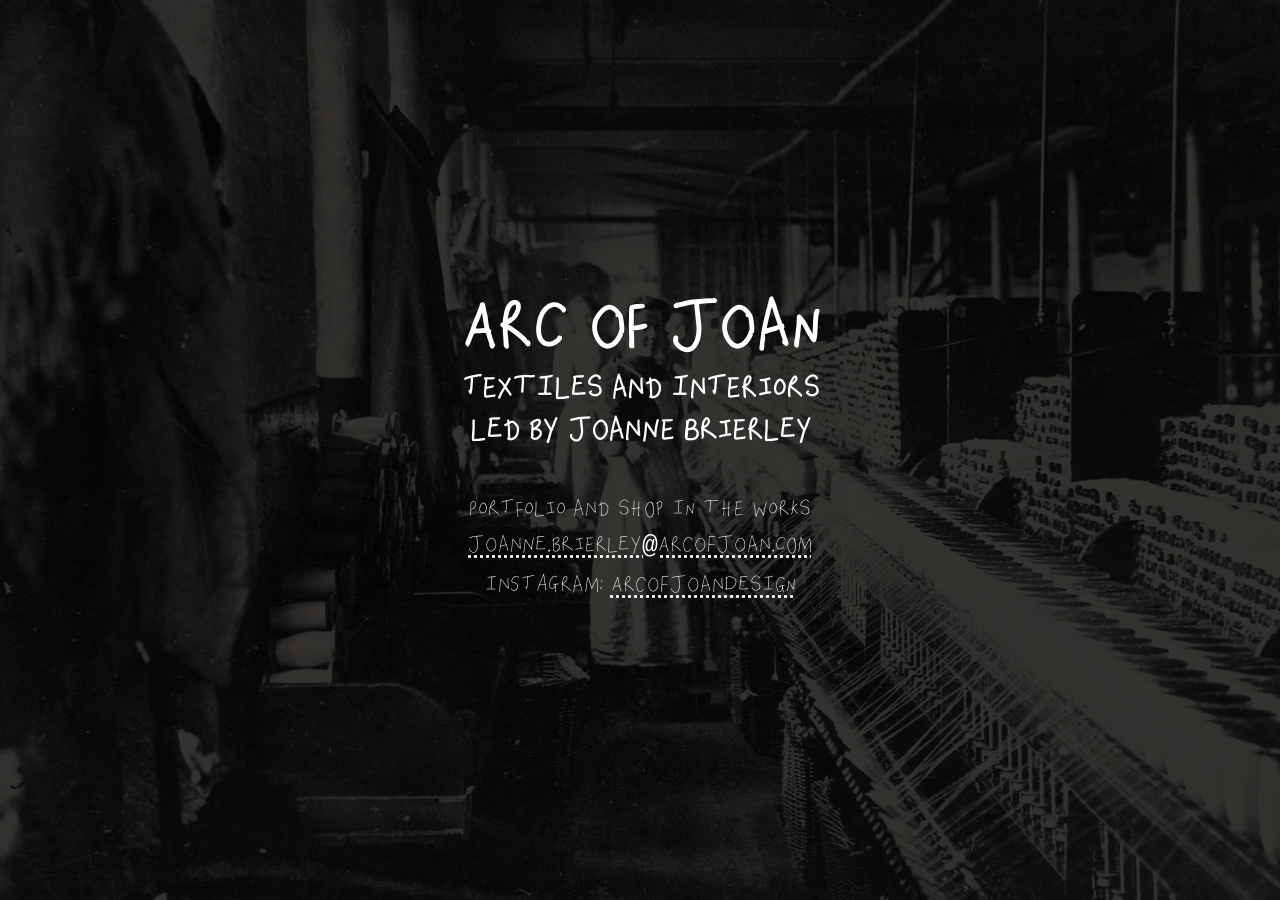
==== index.html @ f88e286a "vh css bug" ====
<!doctype html>
<html lang="en" class="height-100">
  <head>
    <meta charset="UTF-8" />
    <meta name="viewport" content="width=device-width, initial-scale=1.0" />
    <title>Welcome | Arc of Joan</title>
    <meta name="author" content="Joanne Brierley" />
    <meta name="description" content="Textiles and Interiors. Led by Joanne Brierley. Portfolio and shop in the works." />
    <meta name="keywords" content="textiles, interiors, joanne brierley, portfolio, shop, arc of joan" />
    <link rel="stylesheet" href="styles.css" />

    <!-- Classic favicon (IE + legacy browsers) -->
    <link rel="icon" href="./assets/favicon.ico" sizes="any" />

    <!-- Standard PNG favicons -->
    <link rel="icon" type="image/png" sizes="16x16" href="./assets/favicon-16x16.png" />
    <link rel="icon" type="image/png" sizes="32x32" href="./assets/favicon-32x32.png" />
    <link rel="icon" type="image/png" sizes="48x48" href="./assets/favicon-48x48.png" />
    <link rel="icon" type="image/png" sizes="96x96" href="./assets/favicon-96x96.png" />

    <!-- Apple Touch Icon (iOS home screen) -->
    <link rel="apple-touch-icon" sizes="180x180" href="./assets/favicon-180x180.png" />

    <!-- Android / Chrome -->
    <link rel="icon" type="image/png" sizes="192x192" href="./assets/favicon-192x192.png" />
    <link rel="icon" type="image/png" sizes="512x512" href="./assets/favicon-512x512.png" />

    <!-- Theme colour (browser UI chrome on mobile) -->
    <meta name="theme-color" content="#000000" />
  </head>
  <body class="height-100">
    <main class="height-100">
      <div class="hero">
        <div class="headline">
          <h1 class="title">Arc of Joan</h1>
          <h2 class="industry">Textiles and Interiors</h2>
          <h2 class="owner">Led by Joanne Brierley</h2>
        </div>
        <div class="details">
          <p class="message">Portfolio and shop in the works</p>
          <p class="email">
            <a target="_blank" href="mailto:Joanne.Brierley@ArcOfJoan.Com">Joanne.Brierley@ArcOfJoan.Com</a>
          </p>
          <p class="social">
            Instagram:
            <a target="_blank" href="https://www.instagram.com/arcofjoandesign">ArcOfJoanDesign</a>
          </p>
        </div>
      </div>
    </main>
  </body>
</html>
---- styles.css ----
:root {
  --color-font: white;
  --color-bg: black;
  --color-main: rgba(0, 0, 0, 0.8);
  --font-size-body-sm: 120%;
  --font-size-body-md: 150%;
  --font-family: 'Handwriting', 'Courier New', Courier, monospace;
  --image-bg-sm: url('./assets/mill_520x768.webp');
  --image-bg-md: url('./assets/mill_1024x800.webp');
  --image-bg-lg: url('./assets/mill_1500x1200.webp');
  --padding-hero: 1rem;
}

@font-face {
  font-family: 'Handwriting';
  src: url('./assets/handwriting.otf') format('opentype');
}

html {
  box-sizing: border-box;
}

*,
*:before,
*:after {
  box-sizing: inherit;
}

.height-100 {
  height: 100vh;
  height: 100dvh;
}

body {
  background-image: var(--image-bg-sm);
  -webkit-font-smoothing: antialiased;
  -moz-osx-font-smoothing: grayscale;
  background-color: var(--color-bg);
  font-size: var(--font-size-body-sm);
  line-height: var(--line-height);
  font-family: var(--font-family);
  background-repeat: no-repeat;
  background-position: center;
  color: var(--color-font);
  background-size: cover;
  margin: 0;
}

@media only screen and (min-width: 768px) {
  body {
    background-image: var(--image-bg-md);
    font-size: var(--font-size-body-md);
  }
}

@media only screen and (min-width: 1200px) {
  body {
    background-image: var(--image-bg-lg);
  }
}

main {
  background-color: var(--color-main);
  justify-content: center;
  align-items: center;
  display: grid;
}

.hero {
  padding: var(--padding-hero);
  text-transform: uppercase;
  text-align: center;
}

.hero .title {
  margin-bottom: 0.1em;
  font-size: 3.2em;
  margin-top: 0;
}

.hero .industry {
  margin-bottom: 0.2em;
  margin-top: 0;
}

.hero .owner {
  margin-bottom: 0;
  margin-top: 0;
}

.hero .headline {
  margin-bottom: 2em;
}

.hero p {
  margin-bottom: 0.4em;
  font-size: 1.1em;
  margin-top: 0;
}

.hero a {
  text-decoration: underline dotted;
  color: inherit;
}

.hero a:hover,
.hero a:focus-visible {
  background-color: white;
  outline-color: white;
  outline-style: solid;
  outline-width: 0.2em;
  outline-offset: 0;
  color: black;
}
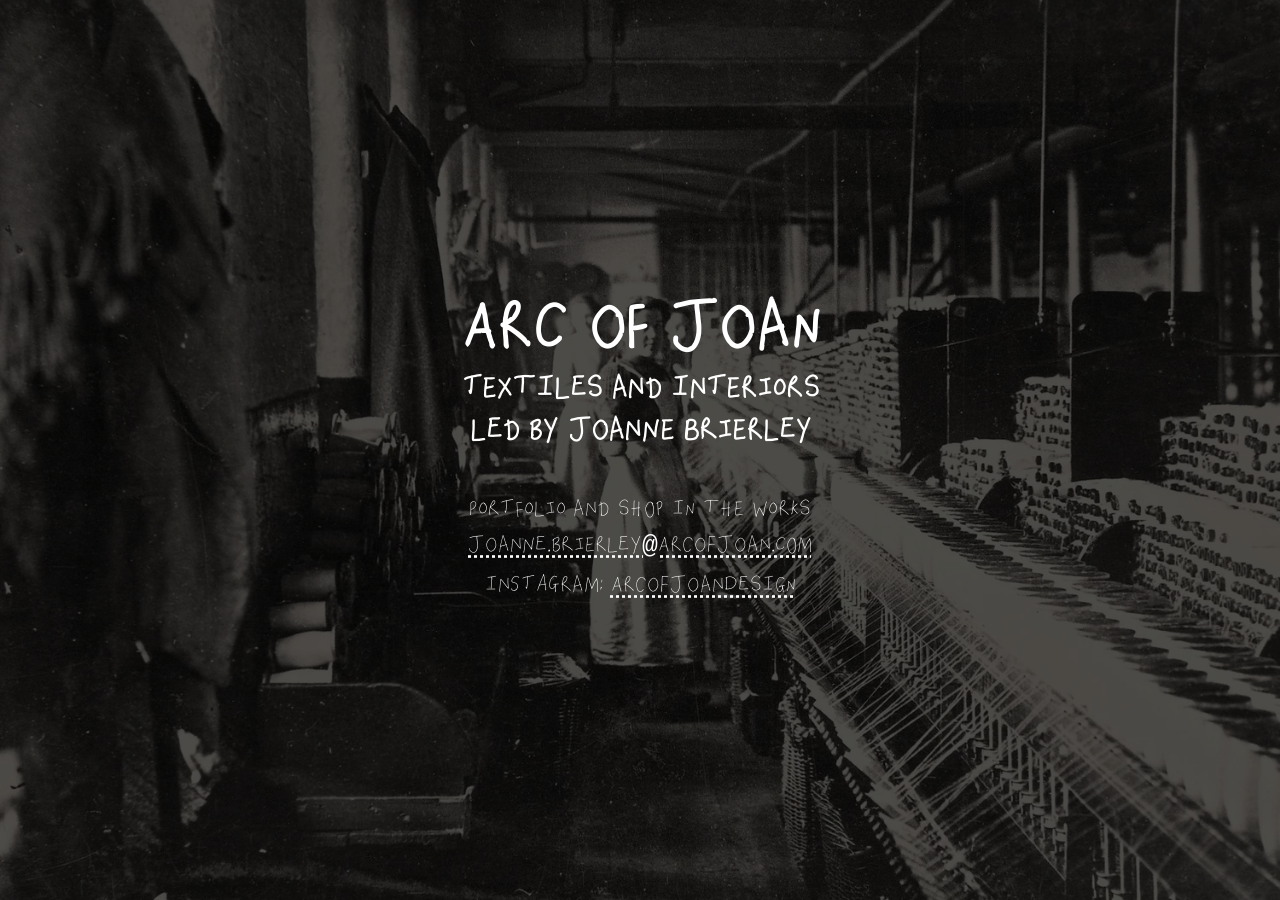
==== commit 51f4bafc: "whatsapp tweaks" ====
--- a/index.html
+++ b/index.html
@@ -27,8 +27,21 @@
 
     <!-- Theme colour (browser UI chrome on mobile) -->
     <meta name="theme-color" content="#000000" />
+
+    <!-- Open Graph / WhatsApp / Facebook -->
+    <meta property="og:title" content="Arc of Joan" />
+    <meta property="og:description" content="Textiles and Interiors. Led by Joanne Brierley. Portfolio and shop in the works." />
+    <meta property="og:image" content="https://arcofjoan.netlify.app/og-image.jpg" />
+    <meta property="og:url" content="https://arcofjoan.netlify.app/" />
+    <meta property="og:type" content="website" />
+
+    <!-- Optional: Twitter/X cards -->
+    <meta name="twitter:card" content="summary_large_image" />
+    <meta name="twitter:title" content="Arc of Joan" />
+    <meta name="twitter:description" content="Textiles and Interiors. Led by Joanne Brierley. Portfolio and shop in the works." />
+    <meta name="twitter:image" content="https://arcofjoan.netlify.app/og-image.jpg" />
   </head>
-  <body class="height-100">
+  <body class="height-100 bg-img-mill">
     <main class="height-100">
       <div class="hero">
         <div class="headline">
--- a/styles.css
+++ b/styles.css
@@ -1,13 +1,16 @@
 :root {
+  --bg-color-body: black;
+  --bg-color-main: rgba(0, 0, 0, 0.7);
+  --bg-img-fabric-sm: url('./assets/fabric_520x768.webp');
+  --bg-img-fabric-md: url('./assets/fabric_1024x800.webp');
+  --bg-img-fabric-lg: url('./assets/fabric_1500x1200.webp');
+  --bg-img-mill-sm: url('./assets/mill_520x768.webp');
+  --bg-img-mill-md: url('./assets/mill_1024x800.webp');
+  --bg-img-mill-lg: url('./assets/mill_1500x1200.webp');
   --color-font: white;
-  --color-bg: black;
-  --color-main: rgba(0, 0, 0, 0.8);
   --font-size-body-sm: 120%;
   --font-size-body-md: 150%;
   --font-family: 'Handwriting', 'Courier New', Courier, monospace;
-  --image-bg-sm: url('./assets/mill_520x768.webp');
-  --image-bg-md: url('./assets/mill_1024x800.webp');
-  --image-bg-lg: url('./assets/mill_1500x1200.webp');
   --padding-hero: 1rem;
 }
 
@@ -32,10 +35,9 @@
 }
 
 body {
-  background-image: var(--image-bg-sm);
   -webkit-font-smoothing: antialiased;
   -moz-osx-font-smoothing: grayscale;
-  background-color: var(--color-bg);
+  background-color: var(--bg-color-body);
   font-size: var(--font-size-body-sm);
   line-height: var(--line-height);
   font-family: var(--font-family);
@@ -48,19 +50,44 @@
 
 @media only screen and (min-width: 768px) {
   body {
-    background-image: var(--image-bg-md);
     font-size: var(--font-size-body-md);
   }
 }
 
+.bg-img-fabric {
+  background-image: var(--bg-img-fabric-sm);
+}
+
+@media only screen and (min-width: 768px) {
+  .bg-img-fabric {
+    background-image: var(--bg-img-fabric-md);
+  }
+}
+
 @media only screen and (min-width: 1200px) {
-  body {
-    background-image: var(--image-bg-lg);
+  .bg-img-fabric {
+    background-image: var(--bg-img-fabric-lg);
+  }
+}
+
+.bg-img-mill {
+  background-image: var(--bg-img-mill-sm);
+}
+
+@media only screen and (min-width: 768px) {
+  .bg-img-mill {
+    background-image: var(--bg-img-mill-md);
+  }
+}
+
+@media only screen and (min-width: 1200px) {
+  .bg-img-mill {
+    background-image: var(--bg-img-mill-lg);
   }
 }
 
 main {
-  background-color: var(--color-main);
+  background-color: var(--bg-color-main);
   justify-content: center;
   align-items: center;
   display: grid;
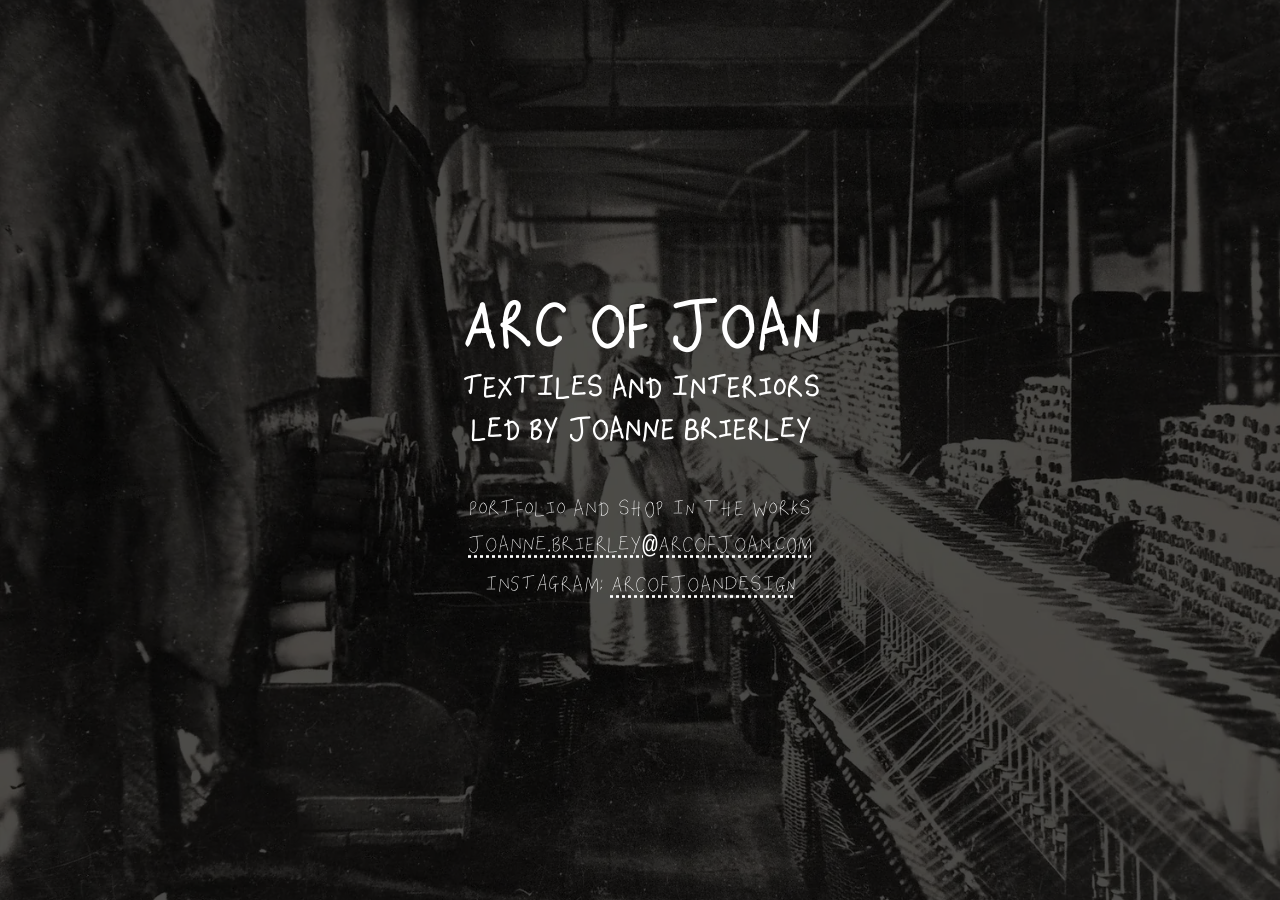
==== commit 84991877: "v2 updates" ====
--- a/index.html
+++ b/index.html
@@ -31,7 +31,7 @@
     <!-- Open Graph / WhatsApp / Facebook -->
     <meta property="og:title" content="Arc of Joan" />
     <meta property="og:description" content="Textiles and Interiors. Led by Joanne Brierley. Portfolio and shop in the works." />
-    <meta property="og:image" content="https://arcofjoan.netlify.app/og-image.jpg" />
+    <meta property="og:image" content="https://arcofjoan.netlify.app/assets/og-image.jpg" />
     <meta property="og:url" content="https://arcofjoan.netlify.app/" />
     <meta property="og:type" content="website" />
 
@@ -39,10 +39,10 @@
     <meta name="twitter:card" content="summary_large_image" />
     <meta name="twitter:title" content="Arc of Joan" />
     <meta name="twitter:description" content="Textiles and Interiors. Led by Joanne Brierley. Portfolio and shop in the works." />
-    <meta name="twitter:image" content="https://arcofjoan.netlify.app/og-image.jpg" />
+    <meta name="twitter:image" content="https://arcofjoan.netlify.app/assets/og-image.jpg" />
   </head>
   <body class="height-100 bg-img-mill">
-    <main class="height-100">
+    <main class="height-100 bg-black-0-7">
       <div class="hero">
         <div class="headline">
           <h1 class="title">Arc of Joan</h1>
--- a/styles.css
+++ b/styles.css
@@ -1,97 +1,7 @@
-:root {
-  --bg-color-body: black;
-  --bg-color-main: rgba(0, 0, 0, 0.7);
-  --bg-img-fabric-sm: url('./assets/fabric_520x768.webp');
-  --bg-img-fabric-md: url('./assets/fabric_1024x800.webp');
-  --bg-img-fabric-lg: url('./assets/fabric_1500x1200.webp');
-  --bg-img-mill-sm: url('./assets/mill_520x768.webp');
-  --bg-img-mill-md: url('./assets/mill_1024x800.webp');
-  --bg-img-mill-lg: url('./assets/mill_1500x1200.webp');
-  --color-font: white;
-  --font-size-body-sm: 120%;
-  --font-size-body-md: 150%;
-  --font-family: 'Handwriting', 'Courier New', Courier, monospace;
-  --padding-hero: 1rem;
-}
-
-@font-face {
-  font-family: 'Handwriting';
-  src: url('./assets/handwriting.otf') format('opentype');
-}
-
-html {
-  box-sizing: border-box;
-}
-
-*,
-*:before,
-*:after {
-  box-sizing: inherit;
-}
-
-.height-100 {
-  height: 100vh;
-  height: 100dvh;
-}
-
-body {
-  -webkit-font-smoothing: antialiased;
-  -moz-osx-font-smoothing: grayscale;
-  background-color: var(--bg-color-body);
-  font-size: var(--font-size-body-sm);
-  line-height: var(--line-height);
-  font-family: var(--font-family);
-  background-repeat: no-repeat;
-  background-position: center;
-  color: var(--color-font);
-  background-size: cover;
-  margin: 0;
-}
-
-@media only screen and (min-width: 768px) {
-  body {
-    font-size: var(--font-size-body-md);
-  }
-}
-
-.bg-img-fabric {
-  background-image: var(--bg-img-fabric-sm);
-}
-
-@media only screen and (min-width: 768px) {
-  .bg-img-fabric {
-    background-image: var(--bg-img-fabric-md);
-  }
-}
-
-@media only screen and (min-width: 1200px) {
-  .bg-img-fabric {
-    background-image: var(--bg-img-fabric-lg);
-  }
-}
-
-.bg-img-mill {
-  background-image: var(--bg-img-mill-sm);
-}
-
-@media only screen and (min-width: 768px) {
-  .bg-img-mill {
-    background-image: var(--bg-img-mill-md);
-  }
-}
-
-@media only screen and (min-width: 1200px) {
-  .bg-img-mill {
-    background-image: var(--bg-img-mill-lg);
-  }
-}
-
-main {
-  background-color: var(--bg-color-main);
-  justify-content: center;
-  align-items: center;
-  display: grid;
-}
+@import 'styles/atomic.css';
+@import 'styles/base.css';
+@import 'styles/fonts.css';
+@import 'styles/variables.css';
 
 .hero {
   padding: var(--padding-hero);
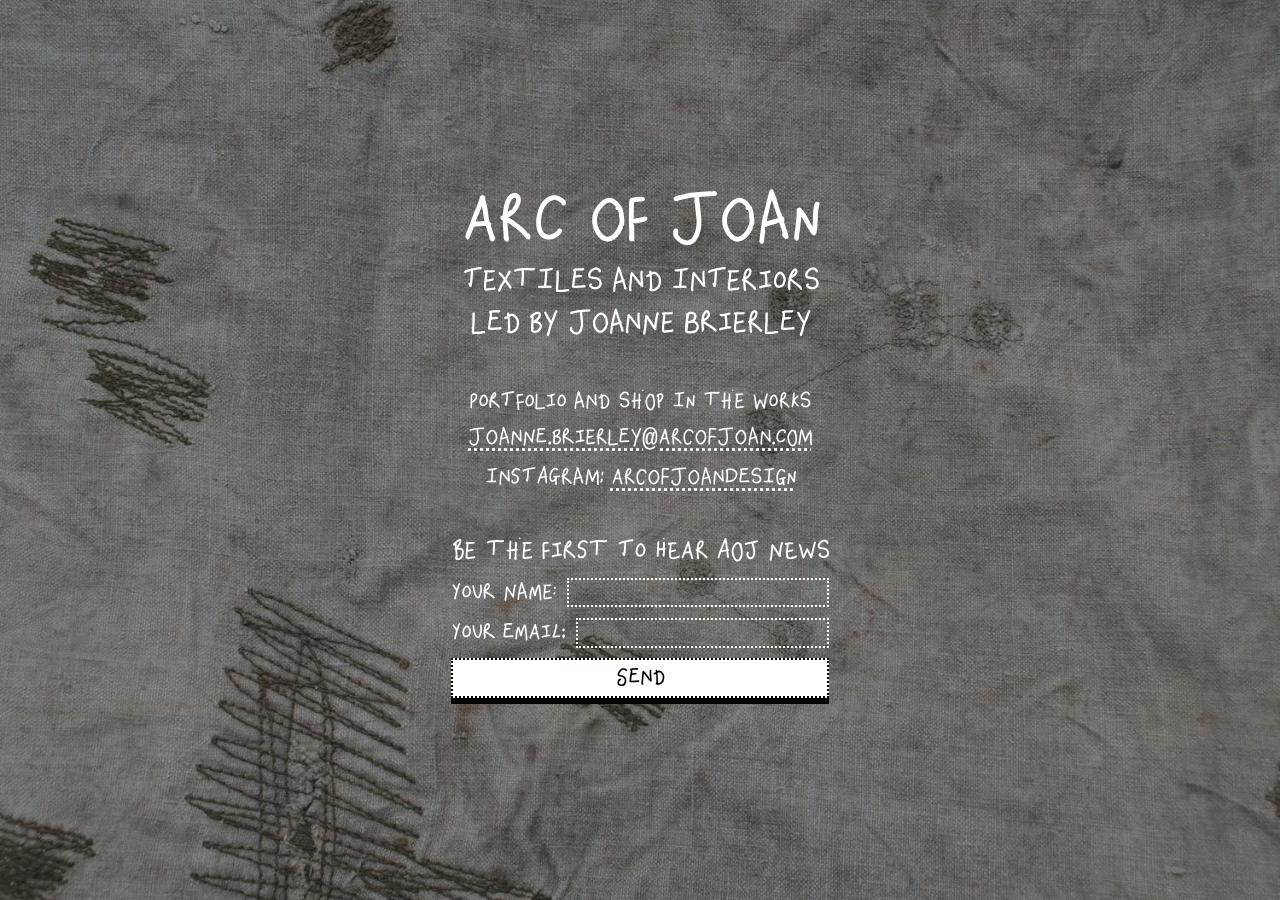
==== commit f7373362: "form test" ====
--- a/index.html
+++ b/index.html
@@ -27,22 +27,9 @@
 
     <!-- Theme colour (browser UI chrome on mobile) -->
     <meta name="theme-color" content="#000000" />
-
-    <!-- Open Graph / WhatsApp / Facebook -->
-    <meta property="og:title" content="Arc of Joan" />
-    <meta property="og:description" content="Textiles and Interiors. Led by Joanne Brierley. Portfolio and shop in the works." />
-    <meta property="og:image" content="https://arcofjoan.netlify.app/assets/og-image.jpg" />
-    <meta property="og:url" content="https://arcofjoan.netlify.app/" />
-    <meta property="og:type" content="website" />
-
-    <!-- Optional: Twitter/X cards -->
-    <meta name="twitter:card" content="summary_large_image" />
-    <meta name="twitter:title" content="Arc of Joan" />
-    <meta name="twitter:description" content="Textiles and Interiors. Led by Joanne Brierley. Portfolio and shop in the works." />
-    <meta name="twitter:image" content="https://arcofjoan.netlify.app/assets/og-image.jpg" />
   </head>
-  <body class="height-100 bg-img-mill">
-    <main class="height-100 bg-black-0-7">
+  <body class="height-100 bg-img-tarp1">
+    <main class="height-100 bg-black-0-4">
       <div class="hero">
         <div class="headline">
           <h1 class="title">Arc of Joan</h1>
@@ -59,7 +46,40 @@
             <a target="_blank" href="https://www.instagram.com/arcofjoandesign">ArcOfJoanDesign</a>
           </p>
         </div>
+        <div class="signup">
+          <form name="contact" method="POST" data-netlify="true">
+            <p class="cta">Be the first to hear AOJ news</p>
+            <p>
+              <label for="your-name">Your Name:</label>
+              <input id="your-name" type="text" name="name" />
+            </p>
+            <p class="alert alert-error alert-empty-name display-none" role="alert">Name must be filled out</p>
+            <p>
+              <label for="your-email">Your Email:</label>
+              <input id="your-email" type="email" name="email" />
+            </p>
+            <p class="alert alert-error alert-empty-email display-none" role="alert">Email must be filled out</p>
+            <p class="alert alert-error alert-invalid-email display-none" role="alert">Email address is not valid</p>
+            <p style="display: none">
+              <label>
+                Don't fill this out if you're human:
+                <input name="bot-field" />
+              </label>
+            </p>
+            <p>
+              <button type="submit" name="send" class="pushable">
+                <span class="front">Send</span>
+              </button>
+            </p>
+          </form>
+          <p class="alert alert-success alert-submit-success display-none" role="alert">
+            <span>Thanks! You're on the list</span>
+            <button class="close">X</button>
+          </p>
+        </div>
       </div>
     </main>
   </body>
 </html>
+
+<script src="./form.js"></script>
--- a/styles.css
+++ b/styles.css
@@ -49,3 +49,148 @@
   outline-offset: 0;
   color: black;
 }
+
+.hero .signup {
+  margin-top: 2em;
+}
+
+.hero .signup p.cta {
+  font-size: 1.25em;
+}
+
+form [type='text'],
+form [type='email'] {
+  background-color: transparent;
+  border-color: white;
+  border-style: dotted;
+  padding: 0.4em;
+  color: inherit;
+  width: 100%;
+}
+
+form input[type='text']:hover,
+form input[type='text']:focus-visible,
+form input[type='email']:hover,
+form input[type='email']:focus-visible {
+  background-color: rgba(0, 0, 0, 0.3);
+  outline-color: white;
+  outline-style: dotted;
+  outline-offset: -2px;
+  outline-width: 2px;
+}
+
+form p {
+  justify-content: space-between;
+  align-items: center;
+  display: flex;
+  gap: 0.4em;
+}
+
+form p.alert {
+  justify-content: center;
+}
+
+p.alert {
+  border-color: inherit;
+  border-style: dotted;
+  text-align: center;
+  border-width: 2px;
+  padding: 0.2em;
+}
+
+p.alert-error {
+  background-color: var(--color-status-error-10-lighten);
+  color: var(--color-status-error);
+}
+
+p.alert-success {
+  background-color: var(--color-status-success-10-lighten);
+  color: var(--color-status-success);
+}
+
+p.alert-submit-success {
+  justify-content: space-between;
+  align-items: center;
+  display: flex;
+}
+
+.signup p.display-none {
+  display: none;
+}
+
+form input,
+form button {
+  appearance: none;
+}
+
+form label {
+  flex-shrink: 0;
+}
+
+button {
+  text-transform: uppercase;
+  font-family: inherit;
+  font-weight: bold;
+  appearance: none;
+  cursor: pointer;
+  font-size: 1em;
+  color: inherit;
+  border: none;
+}
+
+form button {
+  width: 100%;
+}
+
+button.pushable:hover,
+button.pushable:focus-visible {
+  background-color: white;
+  outline-style: none;
+}
+
+button.pushable:hover .front,
+button.pushable:focus-visible .front {
+  background-color: #323232;
+  border-color: currentColor;
+  color: white;
+}
+
+button.pushable {
+  background-color: black;
+  outline-offset: 4px;
+  margin-top: 6px;
+  padding: 0;
+}
+
+button.pushable .front {
+  transform: translateY(-6px);
+  border-color: currentColor;
+  background-color: white;
+  border-style: dotted;
+  border-width: 2px;
+  padding: 0.2em;
+  display: block;
+  color: black;
+}
+
+button.pushable:active .front {
+  transform: translateY(-2px);
+}
+
+button.close {
+  background-color: var(--color-status-success);
+  color: var(--color-status-success-10-lighten);
+  display: inline-block;
+  padding-right: 0.2em;
+  padding-left: 0.2em;
+  width: initial;
+}
+
+button.close:hover,
+button.close:focus-visible {
+  color: var(--color-status-success);
+  background-color: transparent;
+  outline-color: currentColor;
+  outline-style: dotted;
+  outline-width: 2px;
+}
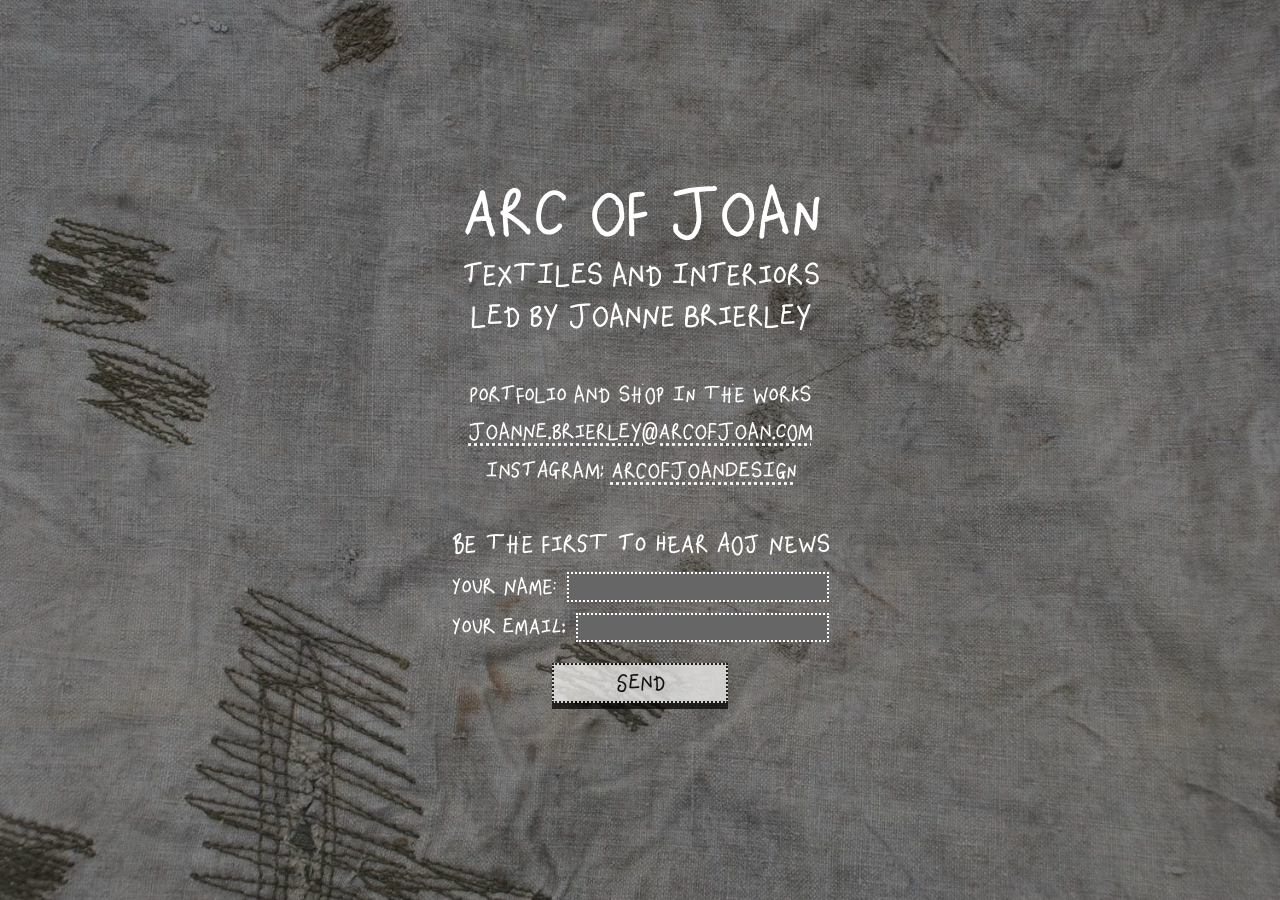
==== commit 933bc644: "better form and favicons" ====
--- a/index.html
+++ b/index.html
@@ -47,7 +47,7 @@
           </p>
         </div>
         <div class="signup">
-          <form name="contact" method="POST" data-netlify="true">
+          <form name="contact" netlify>
             <p class="cta">Be the first to hear AOJ news</p>
             <p>
               <label for="your-name">Your Name:</label>
@@ -66,7 +66,7 @@
                 <input name="bot-field" />
               </label>
             </p>
-            <p>
+            <p class="margin-top-0-8">
               <button type="submit" name="send" class="pushable">
                 <span class="front">Send</span>
               </button>
--- a/styles.css
+++ b/styles.css
@@ -35,6 +35,10 @@
   margin-top: 0;
 }
 
+.hero p.margin-top-0-8 {
+  margin-top: 0.8em;
+}
+
 .hero a {
   text-decoration: underline dotted;
   color: inherit;
@@ -60,11 +64,11 @@
 
 form [type='text'],
 form [type='email'] {
-  background-color: transparent;
+  background-color: var(--bg-color-input);
   border-color: white;
   border-style: dotted;
   padding: 0.4em;
-  color: inherit;
+  color: white;
   width: 100%;
 }
 
@@ -72,11 +76,12 @@
 form input[type='text']:focus-visible,
 form input[type='email']:hover,
 form input[type='email']:focus-visible {
-  background-color: rgba(0, 0, 0, 0.3);
-  outline-color: white;
+  background-color: white;
+  outline-color: black;
   outline-style: dotted;
   outline-offset: -2px;
   outline-width: 2px;
+  color: black;
 }
 
 form p {
@@ -139,26 +144,22 @@
 }
 
 form button {
-  width: 100%;
+  margin-right: auto;
+  margin-left: auto;
+  width: 11rem;
 }
 
 button.pushable:hover,
 button.pushable:focus-visible {
-  background-color: white;
   outline-style: none;
-}
-
-button.pushable:hover .front,
-button.pushable:focus-visible .front {
-  background-color: #323232;
-  border-color: currentColor;
-  color: white;
+  opacity: 1;
 }
 
 button.pushable {
   background-color: black;
   outline-offset: 4px;
   margin-top: 6px;
+  opacity: 0.7;
   padding: 0;
 }
 
